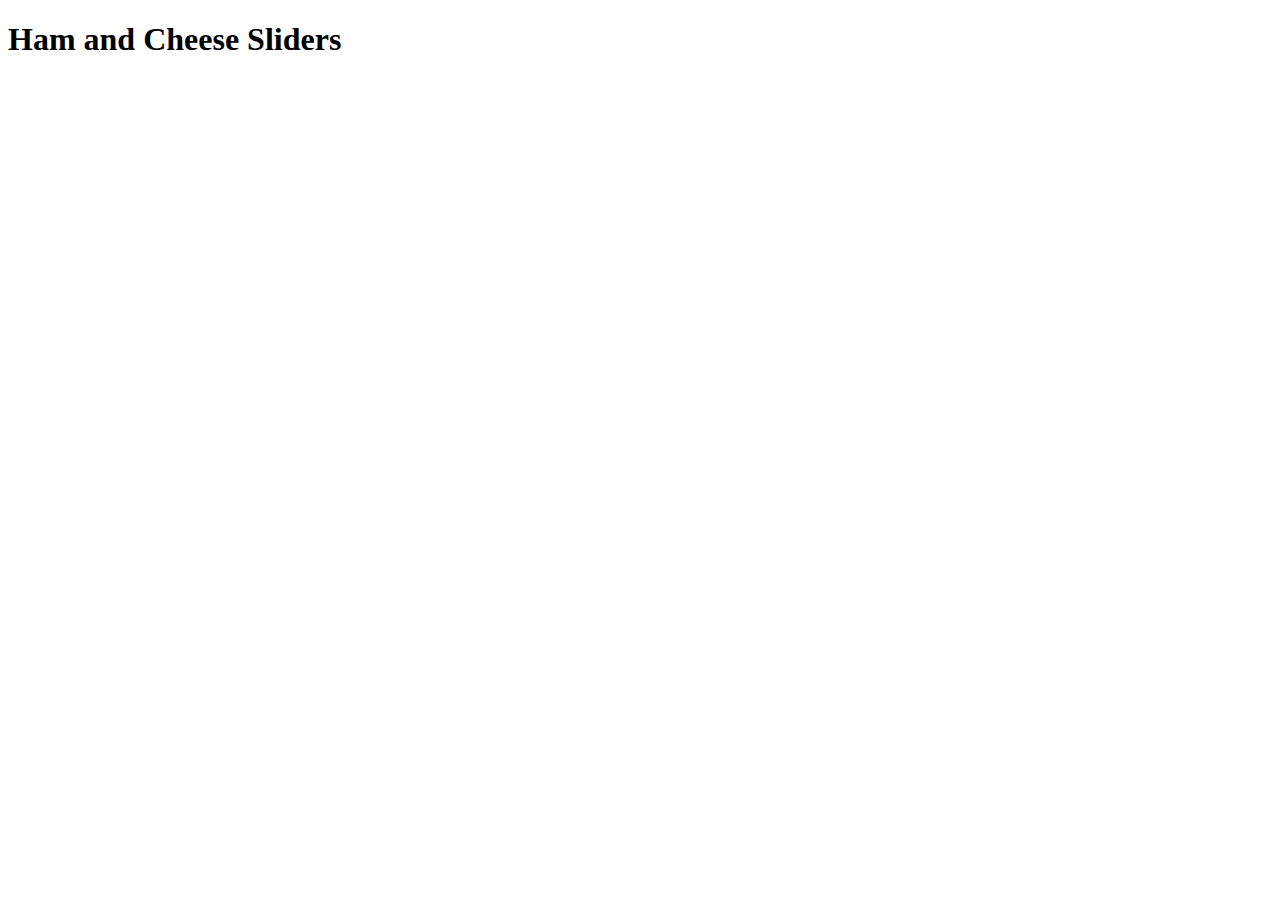
==== recipes/ham-sliders.html @ ed7c0a27 "Add boilerplate" ====
<!DOCTYPE html>
<html lang="en">
    <head>
        <meta charset="UTF-8">
        <title>Ham and Cheese Sliders Recipe</title>
    </head>
    <body>
        <h1>Ham and Cheese Sliders</h1>
    </body>
</html>
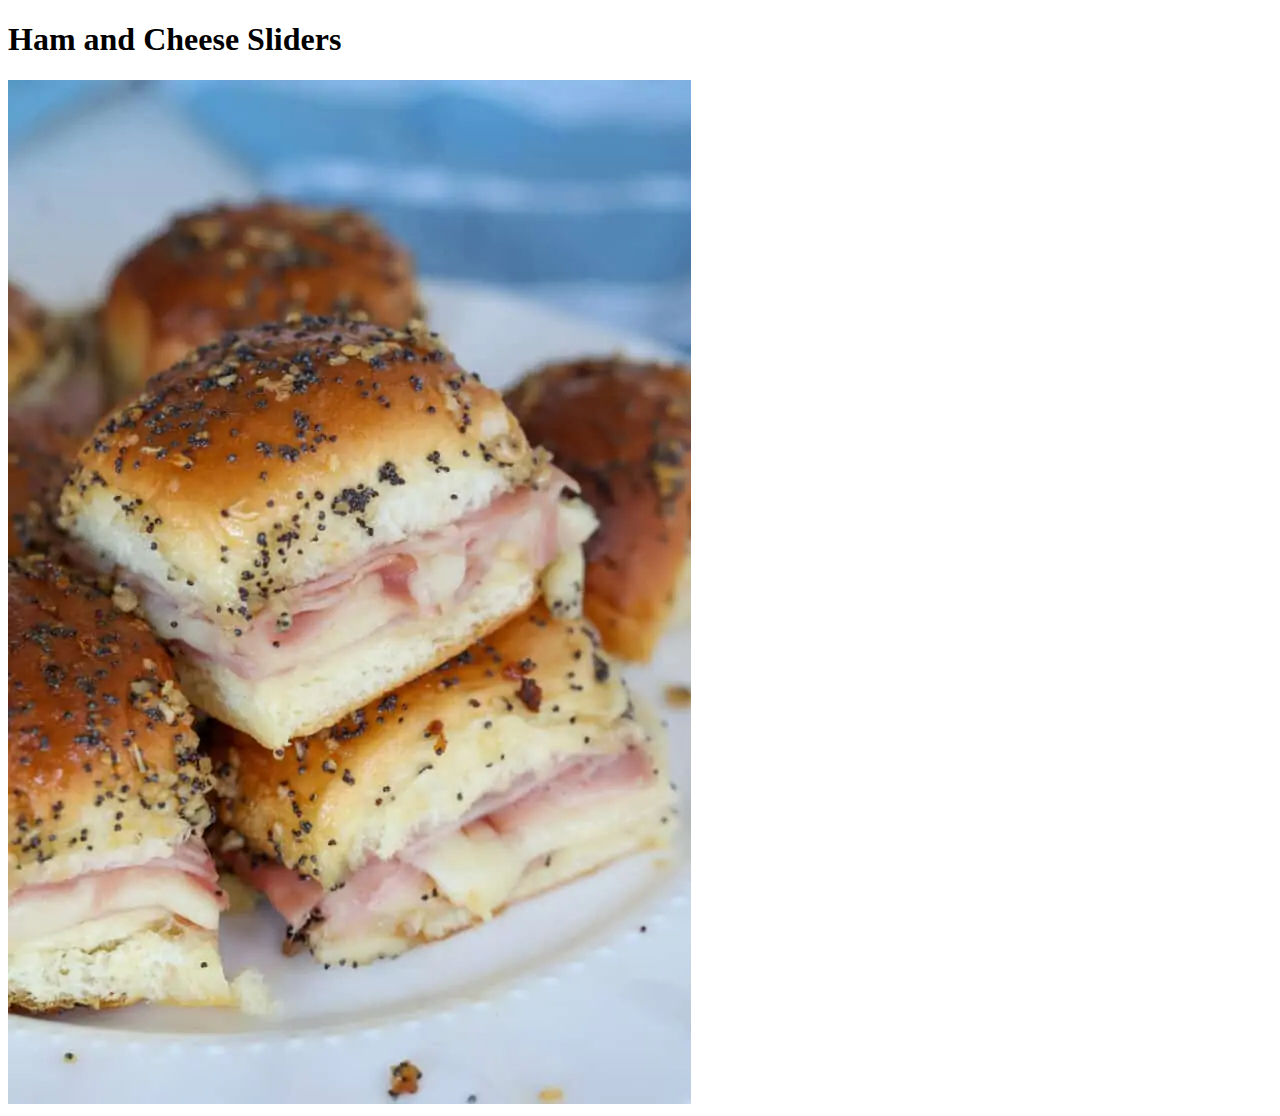
==== commit 9808e1a7: "Add ham and cheese ingrediants" ====
--- a/recipes/ham-sliders.html
+++ b/recipes/ham-sliders.html
@@ -6,5 +6,6 @@
     </head>
     <body>
         <h1>Ham and Cheese Sliders</h1>
+        <img src="../img/ham-and-cheese-slider.webp">
     </body>
 </html>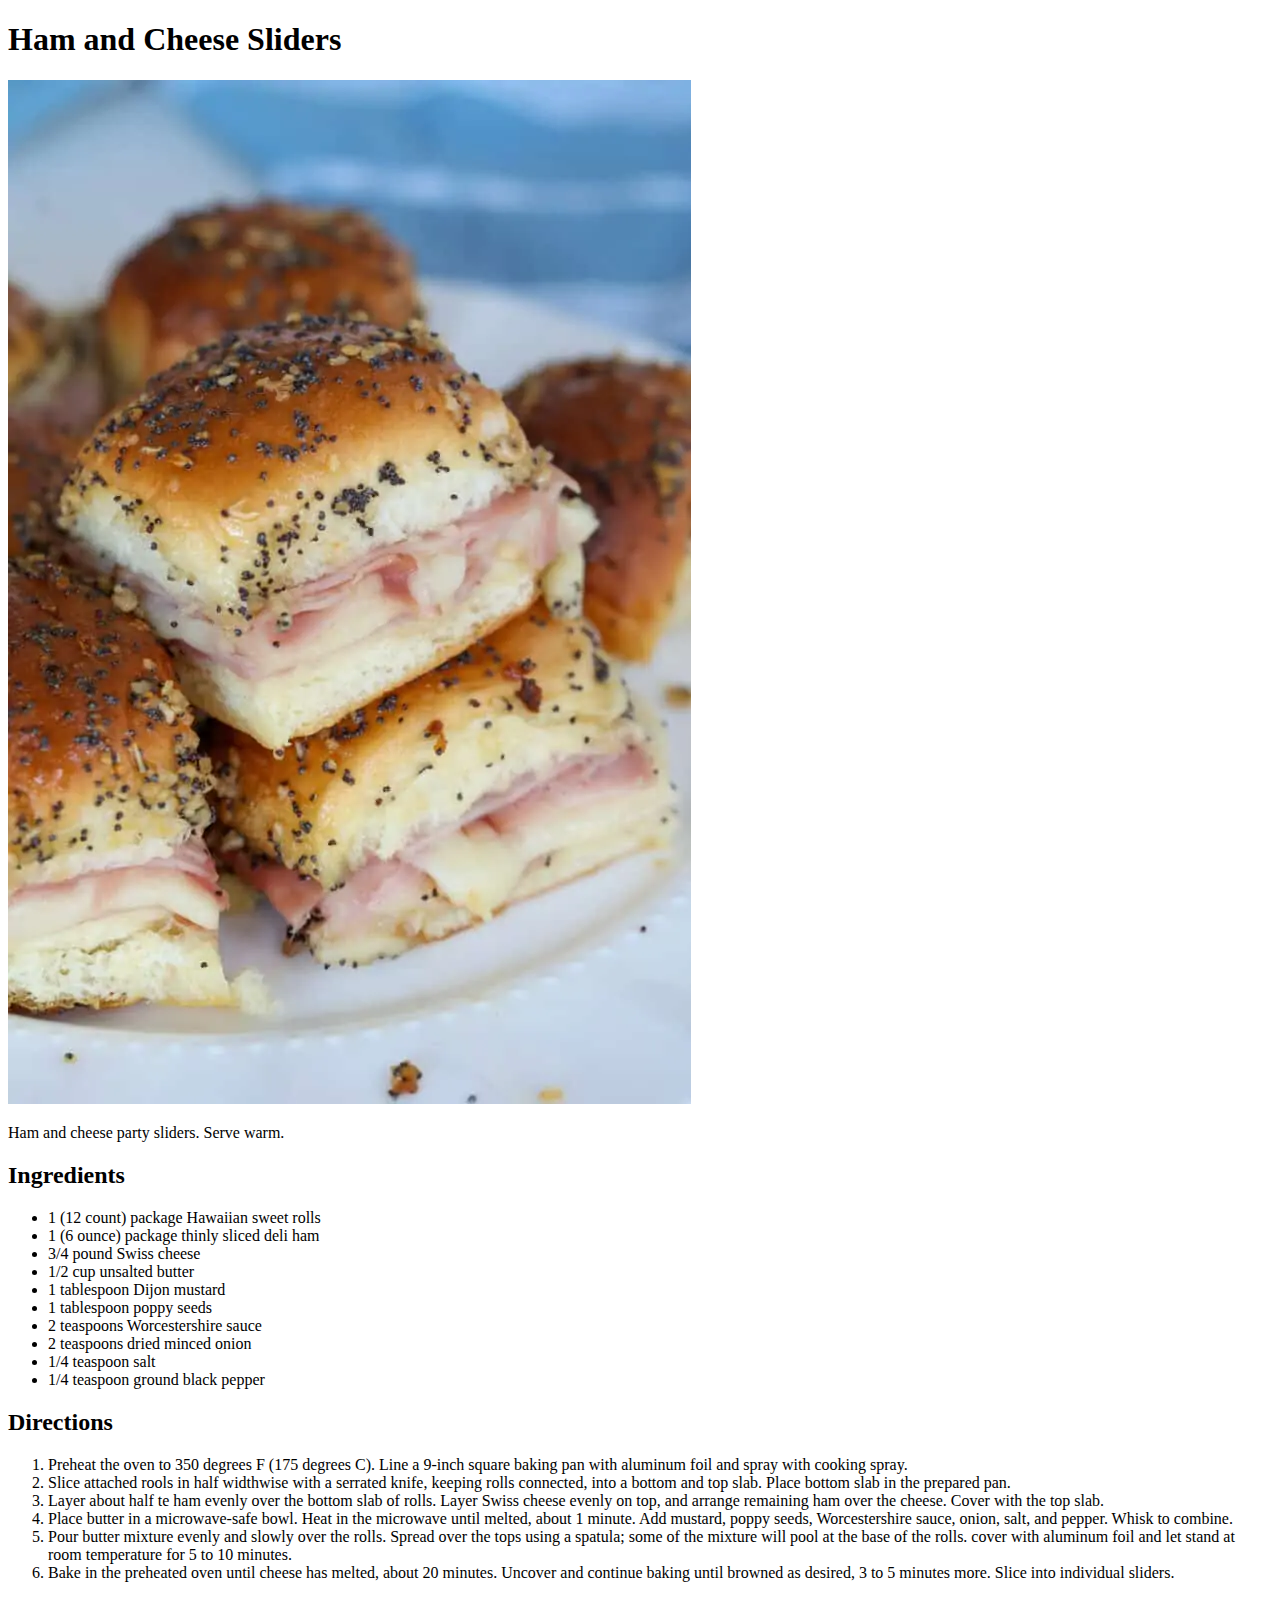
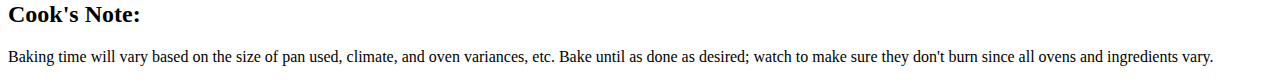
==== commit 0b005545: "Finish ham-sliders" ====
--- a/recipes/ham-sliders.html
+++ b/recipes/ham-sliders.html
@@ -6,6 +6,39 @@
     </head>
     <body>
         <h1>Ham and Cheese Sliders</h1>
-        <img src="../img/ham-and-cheese-slider.webp">
+        <img src="../img/ham-and-cheese-slider.webp" alt="ham and cheese slider">
+        <p>Ham and cheese party sliders. Serve warm.</p>
+        <h2>Ingredients</h2>
+        <ul>
+            <li>1 (12 count) package Hawaiian sweet rolls</li>
+            <li>1 (6 ounce) package thinly sliced deli ham</li>
+            <li>3/4 pound Swiss cheese</li>
+            <li>1/2 cup unsalted butter</li>
+            <li>1 tablespoon Dijon mustard</li>
+            <li>1 tablespoon poppy seeds</li>
+            <li>2 teaspoons Worcestershire sauce</li>
+            <li>2 teaspoons dried minced onion</li>
+            <li>1/4 teaspoon salt</li>
+            <li>1/4 teaspoon ground black pepper</li>
+        </ul>
+        <h2>Directions</h2>
+        <ol>
+            <li>Preheat the oven to 350 degrees F (175 degrees C). Line a 9-inch square baking pan with
+                aluminum foil and spray with cooking spray.</li>
+            <li>Slice attached rools in half widthwise with a serrated knife, keeping rolls connected,
+                into a bottom and top slab. Place bottom slab in the prepared pan.</li>
+            <li>Layer about half te ham evenly over the bottom slab of rolls. Layer Swiss cheese evenly
+                on top, and arrange remaining ham over the cheese. Cover with the top slab.</li>
+            <li>Place butter in a microwave-safe bowl. Heat in the microwave until melted, about 1 minute.
+                Add mustard, poppy seeds, Worcestershire sauce, onion, salt, and pepper. Whisk to combine.</li>
+            <li>Pour butter mixture evenly and slowly over the rolls. Spread over the tops using a spatula; 
+                some of the mixture will pool at the base of the rolls. cover with aluminum foil and let
+                stand at room temperature for 5 to 10 minutes.</li>
+            <li>Bake in the preheated oven until cheese has melted, about 20 minutes. Uncover and continue
+                baking until browned as desired, 3 to 5 minutes more. Slice into individual sliders.</li>
+        </ol>
+        <h2>Cook's Note:</h2>
+        <p>Baking time will vary based on the size of pan used, climate, and oven variances, etc. Bake until
+            as done as desired; watch to make sure they don't burn since all ovens and ingredients vary.</p>   
     </body>
 </html>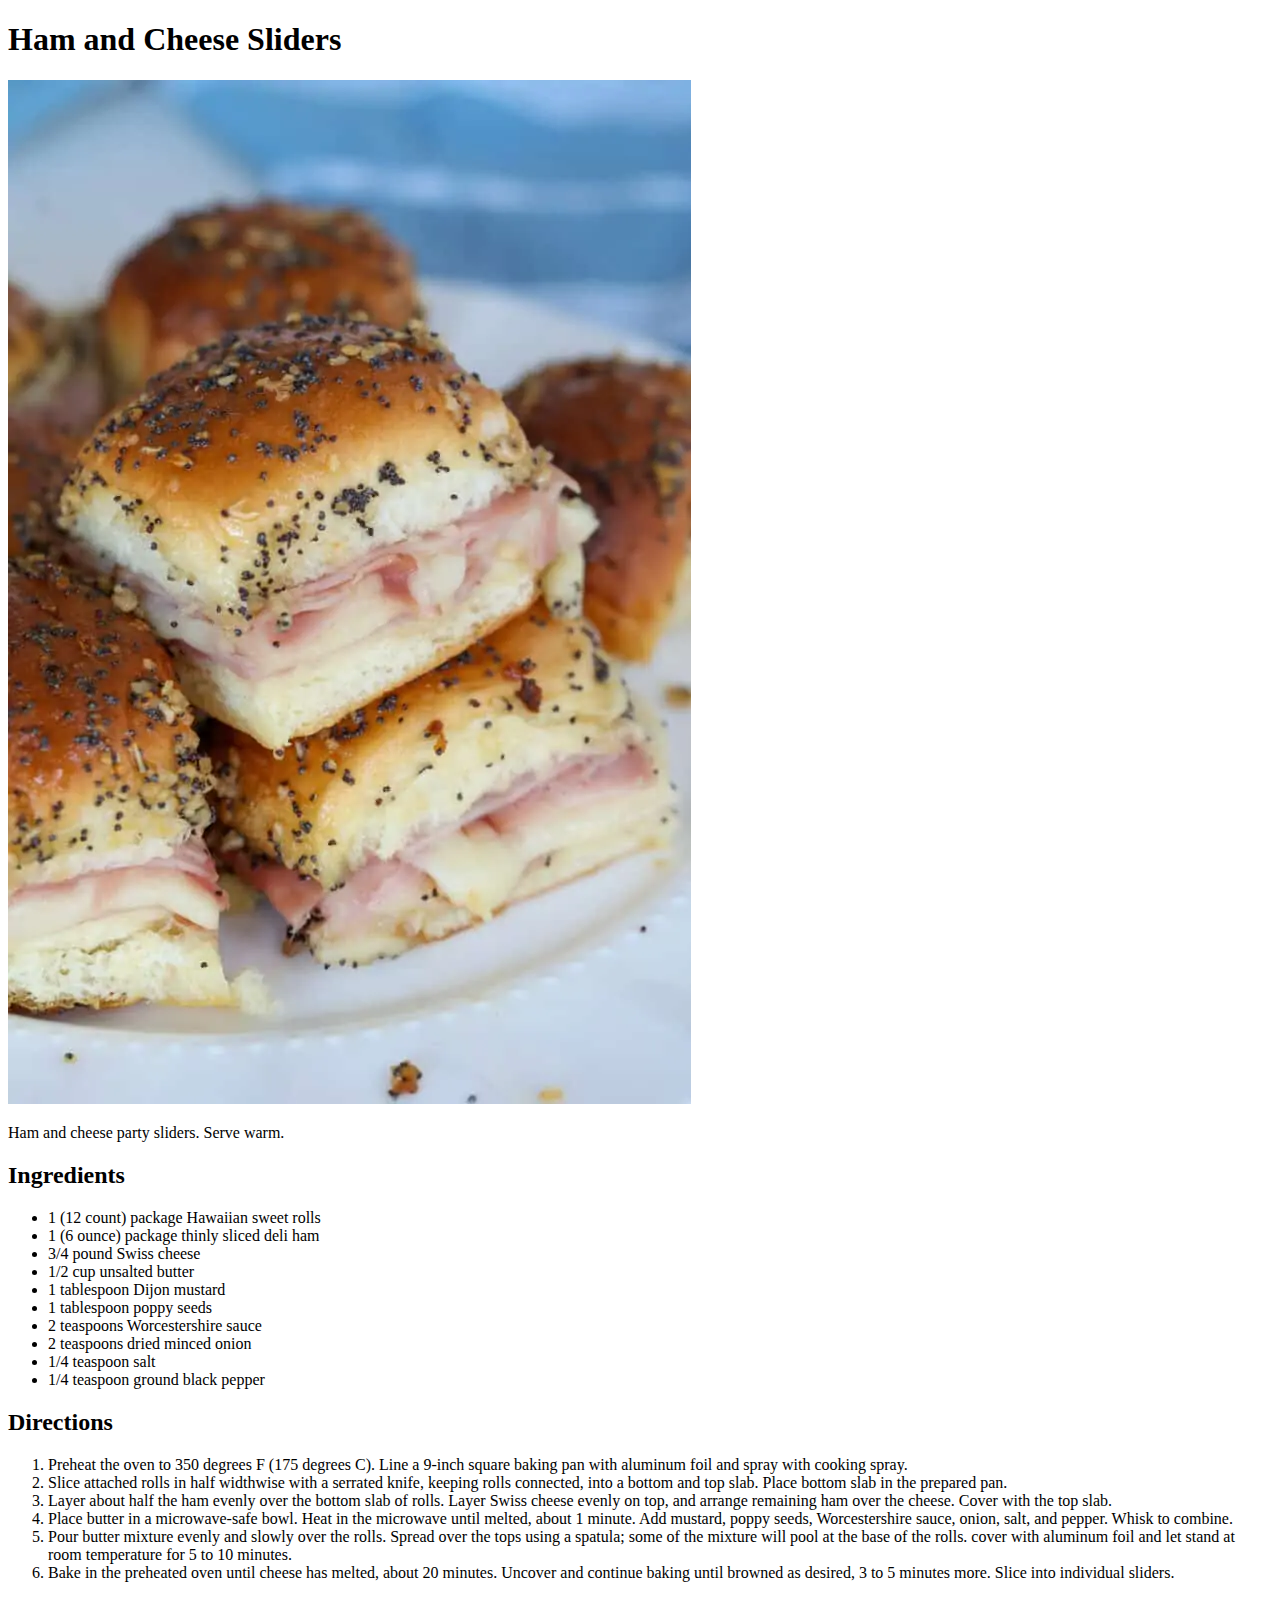
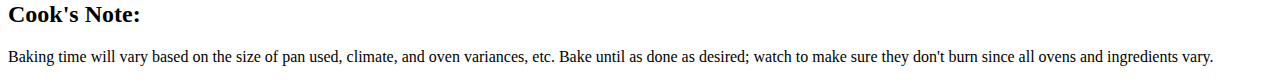
==== commit fec2dbd7: "Add seven-layer-bar" ====
--- a/recipes/ham-sliders.html
+++ b/recipes/ham-sliders.html
@@ -25,9 +25,9 @@
         <ol>
             <li>Preheat the oven to 350 degrees F (175 degrees C). Line a 9-inch square baking pan with
                 aluminum foil and spray with cooking spray.</li>
-            <li>Slice attached rools in half widthwise with a serrated knife, keeping rolls connected,
+            <li>Slice attached rolls in half widthwise with a serrated knife, keeping rolls connected,
                 into a bottom and top slab. Place bottom slab in the prepared pan.</li>
-            <li>Layer about half te ham evenly over the bottom slab of rolls. Layer Swiss cheese evenly
+            <li>Layer about half the ham evenly over the bottom slab of rolls. Layer Swiss cheese evenly
                 on top, and arrange remaining ham over the cheese. Cover with the top slab.</li>
             <li>Place butter in a microwave-safe bowl. Heat in the microwave until melted, about 1 minute.
                 Add mustard, poppy seeds, Worcestershire sauce, onion, salt, and pepper. Whisk to combine.</li>
